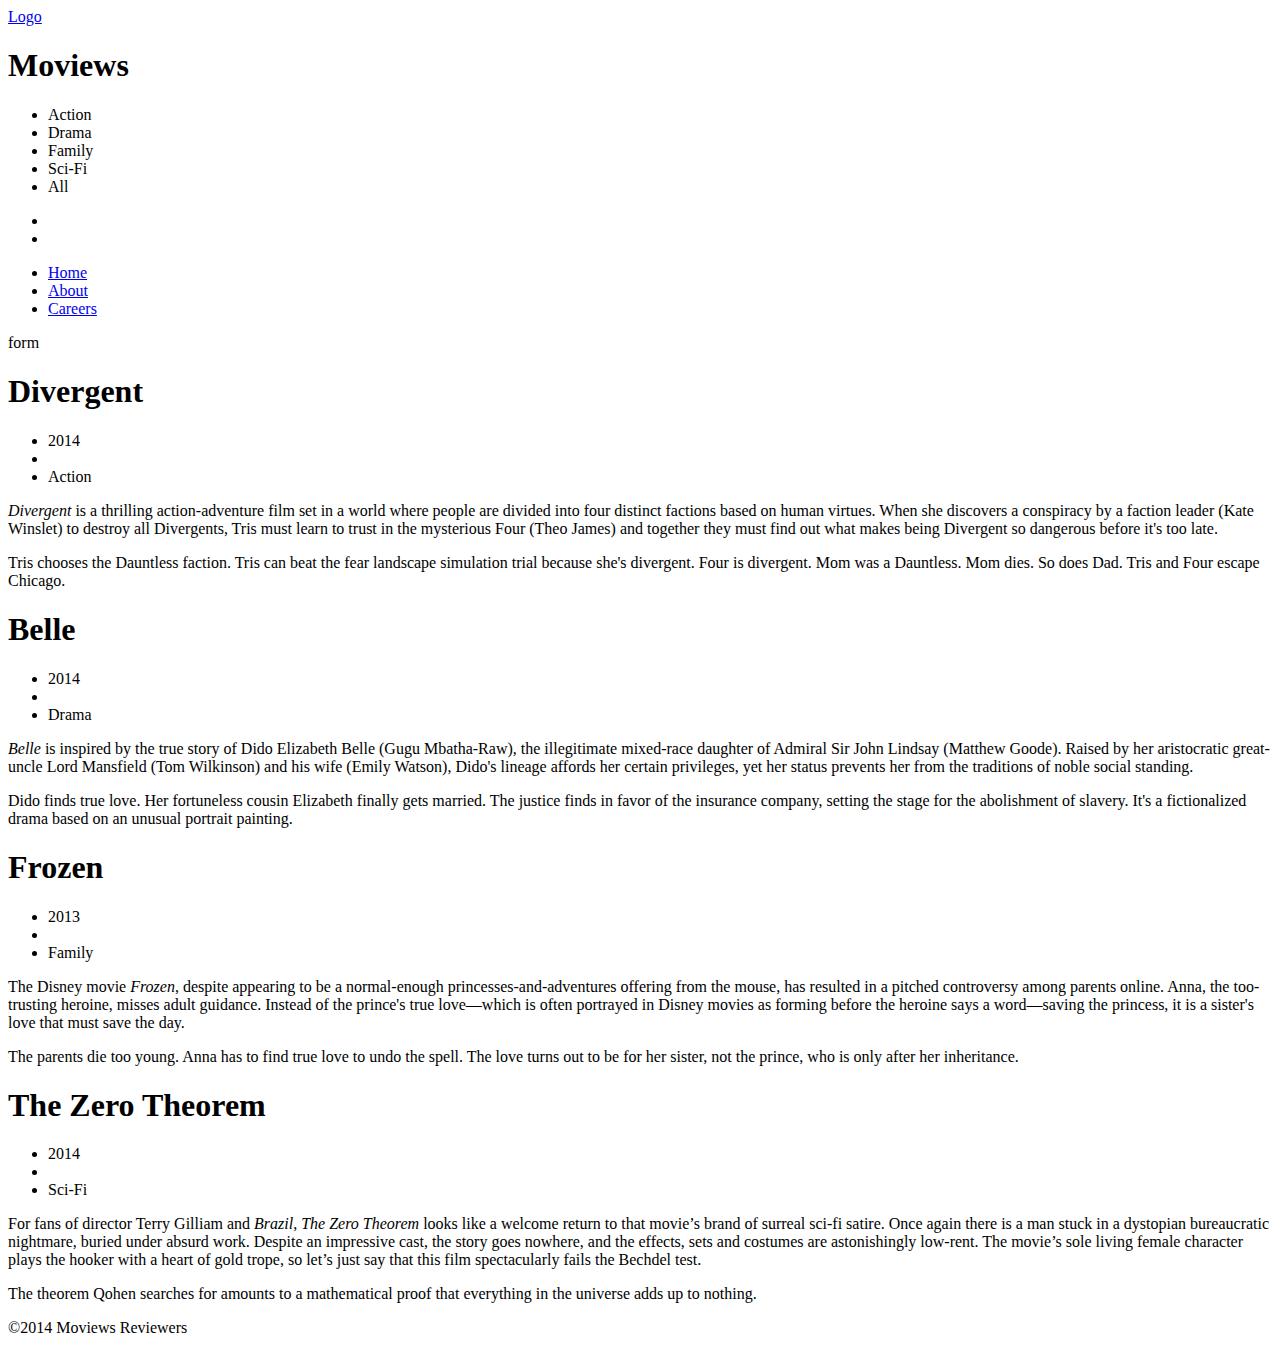
==== index.html @ df2439e9 "Add toggle menu and edit reviews" ====
<!DOCTYPE html>
<html>
<head>
  <title>Moviews</title>
  <meta name="viewport" content="width=device-width">
  <link rel="stylesheet" href="css/normalize.css">
  <link rel="stylesheet" href="css/style.css">
  <link href='http://fonts.googleapis.com/css?family=Raleway:400,200,300,100,500,600,700' rel='stylesheet' type='text/css'>
</head>
<body>
  <div class="main-wrapper">
    <header class="main-header">
      <div class="main-logo"><a href="#">Logo</a>
      </div>
      <h1>Moviews</h1>
      <ul id="genre-nav" class="menu">
        <li>Action</li>
        <li>Drama</li>
        <li>Family</li>
        <li>Sci-Fi</li>
        <li>All</li>
      </ul>
      <ul id="toggle-menu">
        <li id="spoiler-toggle"></li>
        <li id="newListing-toggle"></li>
      </ul>
    </header>
    <div id="main-content">
    <nav id="main-nav">
      <ul>
        <li><a href="#">Home</a></li>
        <li><a href="#">About</a></li>
        <li><a href="#">Careers</a></li>
      </ul>
    </nav>
    <div>form</div>
    <section id="movie-list">
      <div class="action-genre">
        <h1 class="movie-title">Divergent</h1>
        <ul class="movie-info">
          <li class="year">2014</li>
          <li class="rating"></li>
          <li class="genre">Action</li>
        </ul>
        <p class="movie-review"><i>Divergent</i> is a thrilling action-adventure film set in a world where people are divided into four distinct factions based on human virtues. When she discovers a conspiracy by a faction leader (Kate Winslet) to destroy all Divergents, Tris must learn to trust in the mysterious Four (Theo James) and together they must find out what makes being Divergent so dangerous before it's too late.</p>
        <p class="spoiler-paragraph">Tris chooses the Dauntless faction. Tris can beat the fear landscape simulation trial because she's divergent. Four is divergent. Mom was a Dauntless. Mom dies. So does Dad. Tris and Four escape Chicago.</p>
      </div>

      <div class="drama-genre">
        <h1 class="movie-title">Belle</h1>
        <ul class="movie-info">
          <li class="year">2014</li>
          <li class="rating"></li>
          <li class="genre">Drama</li>
        </ul>
        <p class="movie-review"><i>Belle</i> is inspired by the true story of Dido Elizabeth Belle (Gugu Mbatha-Raw), the illegitimate mixed-race daughter of Admiral Sir John Lindsay (Matthew Goode). Raised by her aristocratic great-uncle Lord Mansfield (Tom Wilkinson) and his wife (Emily Watson), Dido's lineage affords her certain privileges, yet her status prevents her from the traditions of noble social standing.</p>
        <p class="spoiler-paragraph">Dido finds true love. Her fortuneless cousin Elizabeth finally gets married. The justice finds in favor of the insurance company, setting the stage for the abolishment of slavery. It's a fictionalized drama based on an unusual portrait painting.</p>
      </div>

      <div class="family-genre"></div>
        <h1 class="movie-title">Frozen</h1>
        <ul class="movie-info">
          <li class="year">2013</li>
          <li class="rating"></li>
          <li class="genre">Family</li>
        </ul>
        <p class="movie-review">The Disney movie <i>Frozen</i>, despite appearing to be a normal-enough princesses-and-adventures offering from the mouse, has resulted in a pitched controversy among parents online. Anna, the too-trusting heroine, misses adult guidance. Instead of the prince's true love—which is often portrayed in Disney movies as forming before the heroine says a word—saving the princess, it is a sister's love that must save the day.</p>
        <p class="spoiler-paragraph">The parents die too young. Anna has to find true love to undo the spell. The love turns out to be for her sister, not the prince, who is only after her inheritance.</p>
      </div>

      <div class="scifi-genre">
        <h1 class="movie-title">The Zero Theorem</h1>
        <ul class="movie-info">
          <li class="year">2014</li>
          <li class="rating"></li>
          <li class="genre">Sci-Fi</li>
        </ul>
        <p class="movie-review">For fans of director Terry Gilliam and <i>Brazil</i>, <i>The Zero Theorem</i> looks like a welcome return to that movie’s brand of surreal sci-fi satire. Once again there is a man stuck in a dystopian bureaucratic nightmare, buried under absurd work. Despite an impressive cast, the story goes nowhere, and the effects, sets and costumes are astonishingly low-rent. The movie’s sole living female character plays the hooker with a heart of gold trope, so let’s just say that this film spectacularly fails the Bechdel test.</p>
        <p class="spoiler-paragraph">The theorem Qohen searches for amounts to a mathematical proof that everything in the universe adds up to nothing.</p>
      </div>
    </section>
    </div>
    <footer class="main-footer">
      <p>&copy;2014 Moviews Reviewers</p>
    </footer>
  </div>
  <script src="//code.jquery.com/jquery-1.11.0.min.js"></script>
  <script src="js/app.js" type="text/javascript" charset="utf-8"></script>
</body>
</html>
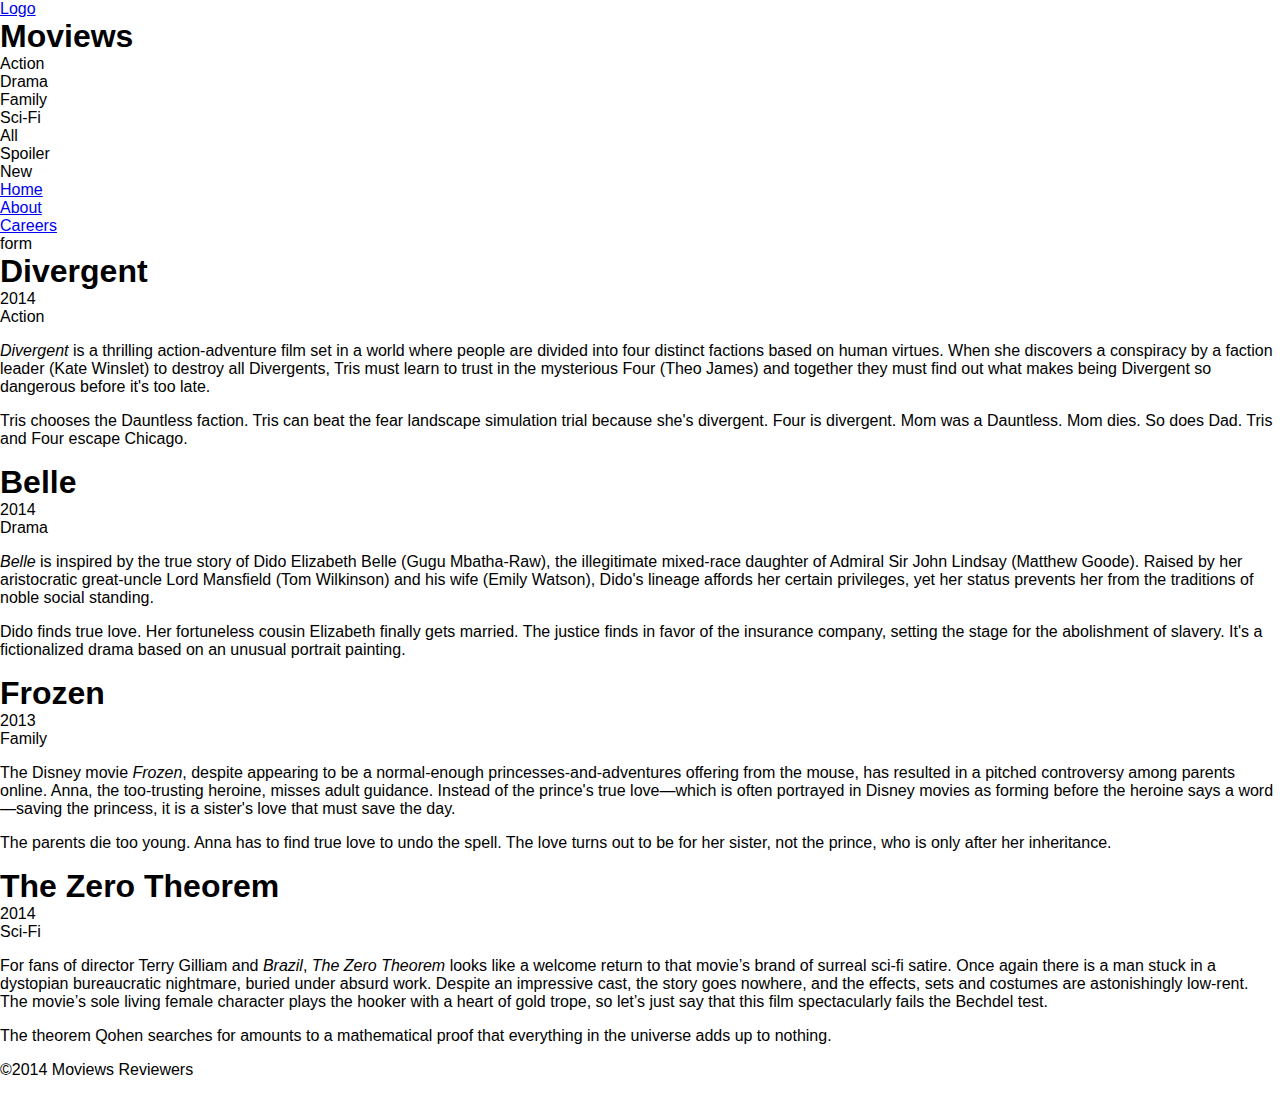
==== commit f65b7eb4: "Update html classes. Add css and js directories" ====
--- a/index.html
+++ b/index.html
@@ -13,27 +13,27 @@
       <div class="main-logo"><a href="#">Logo</a>
       </div>
       <h1>Moviews</h1>
-      <ul id="genre-nav" class="menu">
+      <ul class="genre-nav" class="menu">
         <li>Action</li>
         <li>Drama</li>
         <li>Family</li>
         <li>Sci-Fi</li>
         <li>All</li>
       </ul>
-      <ul id="toggle-menu">
-        <li id="spoiler-toggle"></li>
-        <li id="newListing-toggle"></li>
+      <ul class="toggle-menu">
+        <li id="spoiler-toggle">Spoiler</li>
+        <li id="newListing-toggle">New</li>
       </ul>
     </header>
     <div id="main-content">
-    <nav id="main-nav">
+    <nav class="main-nav">
       <ul>
         <li><a href="#">Home</a></li>
         <li><a href="#">About</a></li>
         <li><a href="#">Careers</a></li>
       </ul>
     </nav>
-    <div>form</div>
+    <div id="newMovieForm">form</div>
     <section id="movie-list">
       <div class="action-genre">
         <h1 class="movie-title">Divergent</h1>
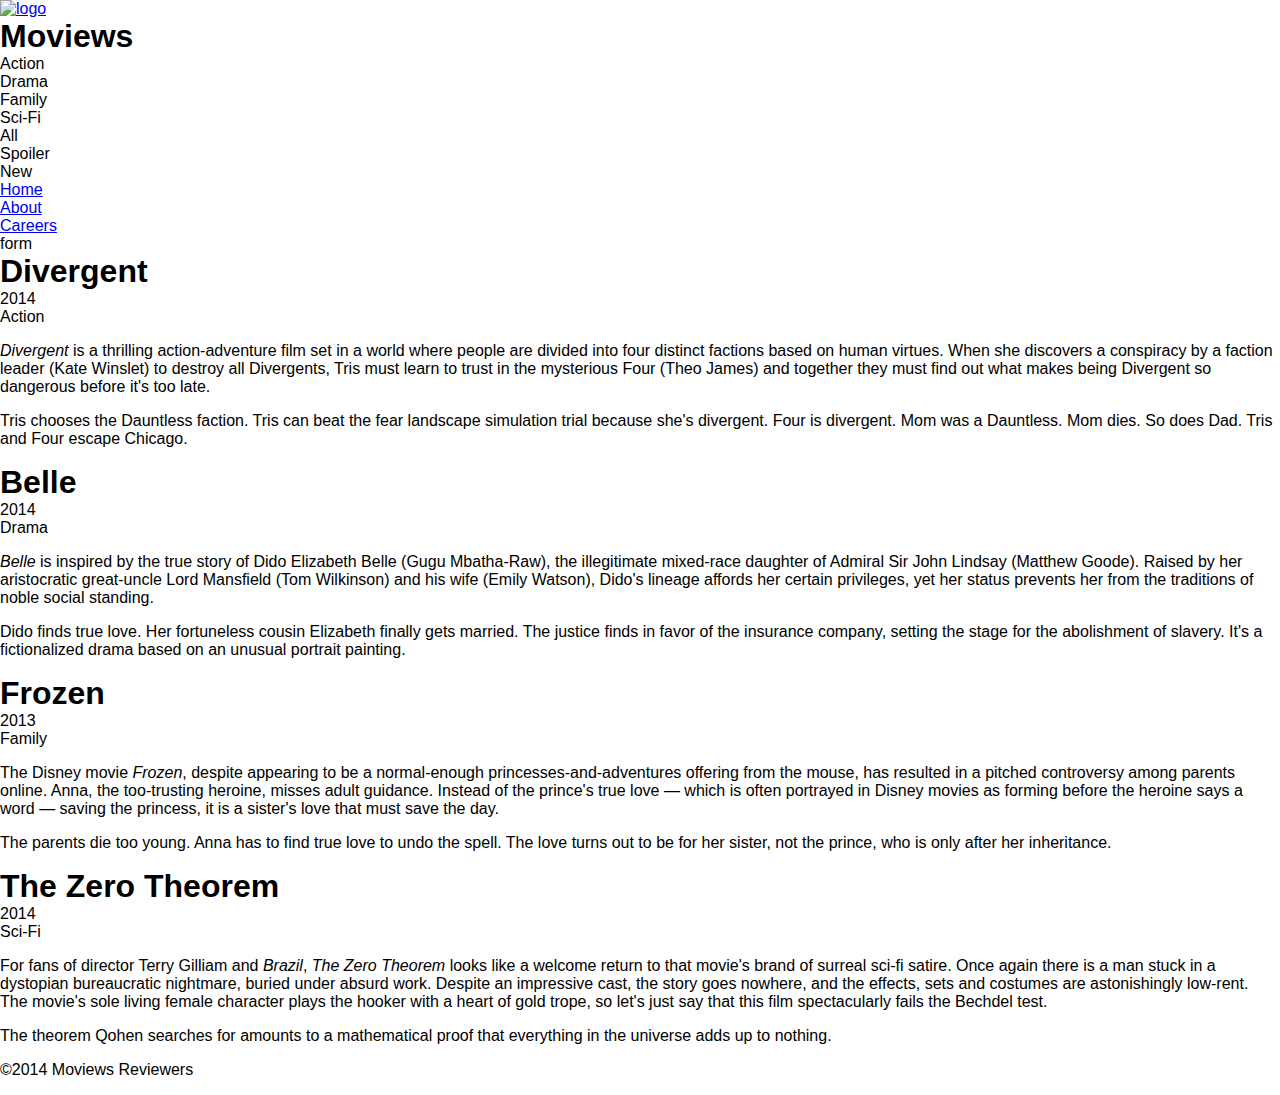
==== commit 8b729324: "Add links to pages and logo. Add utf-8 to fix type glitches." ====
--- a/index.html
+++ b/index.html
@@ -1,84 +1,85 @@
 <!DOCTYPE html>
 <html>
 <head>
+  <meta charset="utf-8">
+  <meta name="viewport" content="width=device-width">
   <title>Moviews</title>
-  <meta name="viewport" content="width=device-width">
   <link rel="stylesheet" href="css/normalize.css">
   <link rel="stylesheet" href="css/style.css">
   <link href='http://fonts.googleapis.com/css?family=Raleway:400,200,300,100,500,600,700' rel='stylesheet' type='text/css'>
 </head>
 <body>
   <div class="main-wrapper">
-    <header class="main-header">
-      <div class="main-logo"><a href="#">Logo</a>
-      </div>
-      <h1>Moviews</h1>
-      <ul class="genre-nav" class="menu">
-        <li>Action</li>
-        <li>Drama</li>
-        <li>Family</li>
-        <li>Sci-Fi</li>
-        <li>All</li>
-      </ul>
-      <ul class="toggle-menu">
-        <li id="spoiler-toggle">Spoiler</li>
-        <li id="newListing-toggle">New</li>
-      </ul>
-    </header>
-    <div id="main-content">
-    <nav class="main-nav">
-      <ul>
-        <li><a href="#">Home</a></li>
-        <li><a href="#">About</a></li>
-        <li><a href="#">Careers</a></li>
-      </ul>
-    </nav>
-    <div id="newMovieForm">form</div>
-    <section id="movie-list">
-      <div class="action-genre">
-        <h1 class="movie-title">Divergent</h1>
-        <ul class="movie-info">
-          <li class="year">2014</li>
-          <li class="rating"></li>
-          <li class="genre">Action</li>
+  <header class="main-header">
+    <div class="main-logo"><a href="#"><img src="img/logo_eye.png" alt="logo" /></a>
+    </div>
+    <h1>Moviews</h1>
+    <ul class="genre-nav" class="menu">
+      <li>Action</li>
+      <li>Drama</li>
+      <li>Family</li>
+      <li>Sci-Fi</li>
+      <li>All</li>
+    </ul>
+    <ul class="toggle-menu">
+      <li id="spoiler-toggle">Spoiler</li>
+      <li id="newListing-toggle">New</li>
+    </ul>
+  </header>
+    <div class="main-content">
+      <nav class="main-nav">
+        <ul>
+          <li><a href="#">Home</a></li>
+          <li><a href="about.html">About</a></li>
+          <li><a href="careers.html">Careers</a></li>
         </ul>
-        <p class="movie-review"><i>Divergent</i> is a thrilling action-adventure film set in a world where people are divided into four distinct factions based on human virtues. When she discovers a conspiracy by a faction leader (Kate Winslet) to destroy all Divergents, Tris must learn to trust in the mysterious Four (Theo James) and together they must find out what makes being Divergent so dangerous before it's too late.</p>
-        <p class="spoiler-paragraph">Tris chooses the Dauntless faction. Tris can beat the fear landscape simulation trial because she's divergent. Four is divergent. Mom was a Dauntless. Mom dies. So does Dad. Tris and Four escape Chicago.</p>
-      </div>
+      </nav>
+      <div id="newMovieForm">form</div>
+      <section id="movie-list">
+        <div class="action-genre">
+          <h1 class="movie-title">Divergent</h1>
+            <ul class="movie-info">
+              <li class="year">2014</li>
+              <li class="rating"></li>
+              <li class="genre">Action</li>
+            </ul>
+            <p class="movie-review"><i>Divergent</i> is a thrilling action-adventure film set in a world where people are divided into four distinct factions based on human virtues. When she discovers a conspiracy by a faction leader (Kate Winslet) to destroy all Divergents, Tris must learn to trust in the mysterious Four (Theo James) and together they must find out what makes being Divergent so dangerous before it's too late.</p>
+            <p class="spoiler-paragraph">Tris chooses the Dauntless faction. Tris can beat the fear landscape simulation trial because she's divergent. Four is divergent. Mom was a Dauntless. Mom dies. So does Dad. Tris and Four escape Chicago.</p>
+        </div>
 
-      <div class="drama-genre">
-        <h1 class="movie-title">Belle</h1>
-        <ul class="movie-info">
-          <li class="year">2014</li>
-          <li class="rating"></li>
-          <li class="genre">Drama</li>
-        </ul>
-        <p class="movie-review"><i>Belle</i> is inspired by the true story of Dido Elizabeth Belle (Gugu Mbatha-Raw), the illegitimate mixed-race daughter of Admiral Sir John Lindsay (Matthew Goode). Raised by her aristocratic great-uncle Lord Mansfield (Tom Wilkinson) and his wife (Emily Watson), Dido's lineage affords her certain privileges, yet her status prevents her from the traditions of noble social standing.</p>
-        <p class="spoiler-paragraph">Dido finds true love. Her fortuneless cousin Elizabeth finally gets married. The justice finds in favor of the insurance company, setting the stage for the abolishment of slavery. It's a fictionalized drama based on an unusual portrait painting.</p>
-      </div>
+        <div class="drama-genre">
+          <h1 class="movie-title">Belle</h1>
+            <ul class="movie-info">
+              <li class="year">2014</li>
+              <li class="rating"></li>
+              <li class="genre">Drama</li>
+            </ul>
+            <p class="movie-review"><i>Belle</i> is inspired by the true story of Dido Elizabeth Belle (Gugu Mbatha-Raw), the illegitimate mixed-race daughter of Admiral Sir John Lindsay (Matthew Goode). Raised by her aristocratic great-uncle Lord Mansfield (Tom Wilkinson) and his wife (Emily Watson), Dido's lineage affords her certain privileges, yet her status prevents her from the traditions of noble social standing.</p>
+            <p class="spoiler-paragraph">Dido finds true love. Her fortuneless cousin Elizabeth finally gets married. The justice finds in favor of the insurance company, setting the stage for the abolishment of slavery. It's a fictionalized drama based on an unusual portrait painting.</p>
+        </div>
 
-      <div class="family-genre"></div>
-        <h1 class="movie-title">Frozen</h1>
-        <ul class="movie-info">
-          <li class="year">2013</li>
-          <li class="rating"></li>
-          <li class="genre">Family</li>
-        </ul>
-        <p class="movie-review">The Disney movie <i>Frozen</i>, despite appearing to be a normal-enough princesses-and-adventures offering from the mouse, has resulted in a pitched controversy among parents online. Anna, the too-trusting heroine, misses adult guidance. Instead of the prince's true love—which is often portrayed in Disney movies as forming before the heroine says a word—saving the princess, it is a sister's love that must save the day.</p>
-        <p class="spoiler-paragraph">The parents die too young. Anna has to find true love to undo the spell. The love turns out to be for her sister, not the prince, who is only after her inheritance.</p>
-      </div>
+        <div class="family-genre"></div>
+          <h1 class="movie-title">Frozen</h1>
+            <ul class="movie-info">
+              <li class="year">2013</li>
+              <li class="rating"></li>
+              <li class="genre">Family</li>
+            </ul>
+            <p class="movie-review">The Disney movie <i>Frozen</i>, despite appearing to be a normal-enough princesses-and-adventures offering from the mouse, has resulted in a pitched controversy among parents online. Anna, the too-trusting heroine, misses adult guidance. Instead of the prince's true love &mdash; which is often portrayed in Disney movies as forming before the heroine says a word &mdash; saving the princess, it is a sister's love that must save the day.</p>
+            <p class="spoiler-paragraph">The parents die too young. Anna has to find true love to undo the spell. The love turns out to be for her sister, not the prince, who is only after her inheritance.</p>
+        </div>
 
-      <div class="scifi-genre">
-        <h1 class="movie-title">The Zero Theorem</h1>
-        <ul class="movie-info">
-          <li class="year">2014</li>
-          <li class="rating"></li>
-          <li class="genre">Sci-Fi</li>
-        </ul>
-        <p class="movie-review">For fans of director Terry Gilliam and <i>Brazil</i>, <i>The Zero Theorem</i> looks like a welcome return to that movie’s brand of surreal sci-fi satire. Once again there is a man stuck in a dystopian bureaucratic nightmare, buried under absurd work. Despite an impressive cast, the story goes nowhere, and the effects, sets and costumes are astonishingly low-rent. The movie’s sole living female character plays the hooker with a heart of gold trope, so let’s just say that this film spectacularly fails the Bechdel test.</p>
-        <p class="spoiler-paragraph">The theorem Qohen searches for amounts to a mathematical proof that everything in the universe adds up to nothing.</p>
-      </div>
-    </section>
+        <div class="scifi-genre">
+          <h1 class="movie-title">The Zero Theorem</h1>
+            <ul class="movie-info">
+              <li class="year">2014</li>
+              <li class="rating"></li>
+              <li class="genre">Sci-Fi</li>
+            </ul>
+            <p class="movie-review">For fans of director Terry Gilliam and <i>Brazil</i>, <i>The Zero Theorem</i> looks like a welcome return to that movie's brand of surreal sci-fi satire. Once again there is a man stuck in a dystopian bureaucratic nightmare, buried under absurd work. Despite an impressive cast, the story goes nowhere, and the effects, sets and costumes are astonishingly low-rent. The movie's sole living female character plays the hooker with a heart of gold trope, so let's just say that this film spectacularly fails the Bechdel test.</p>
+            <p class="spoiler-paragraph">The theorem Qohen searches for amounts to a mathematical proof that everything in the universe adds up to nothing.</p>
+        </div>
+      </section>
     </div>
     <footer class="main-footer">
       <p>&copy;2014 Moviews Reviewers</p>
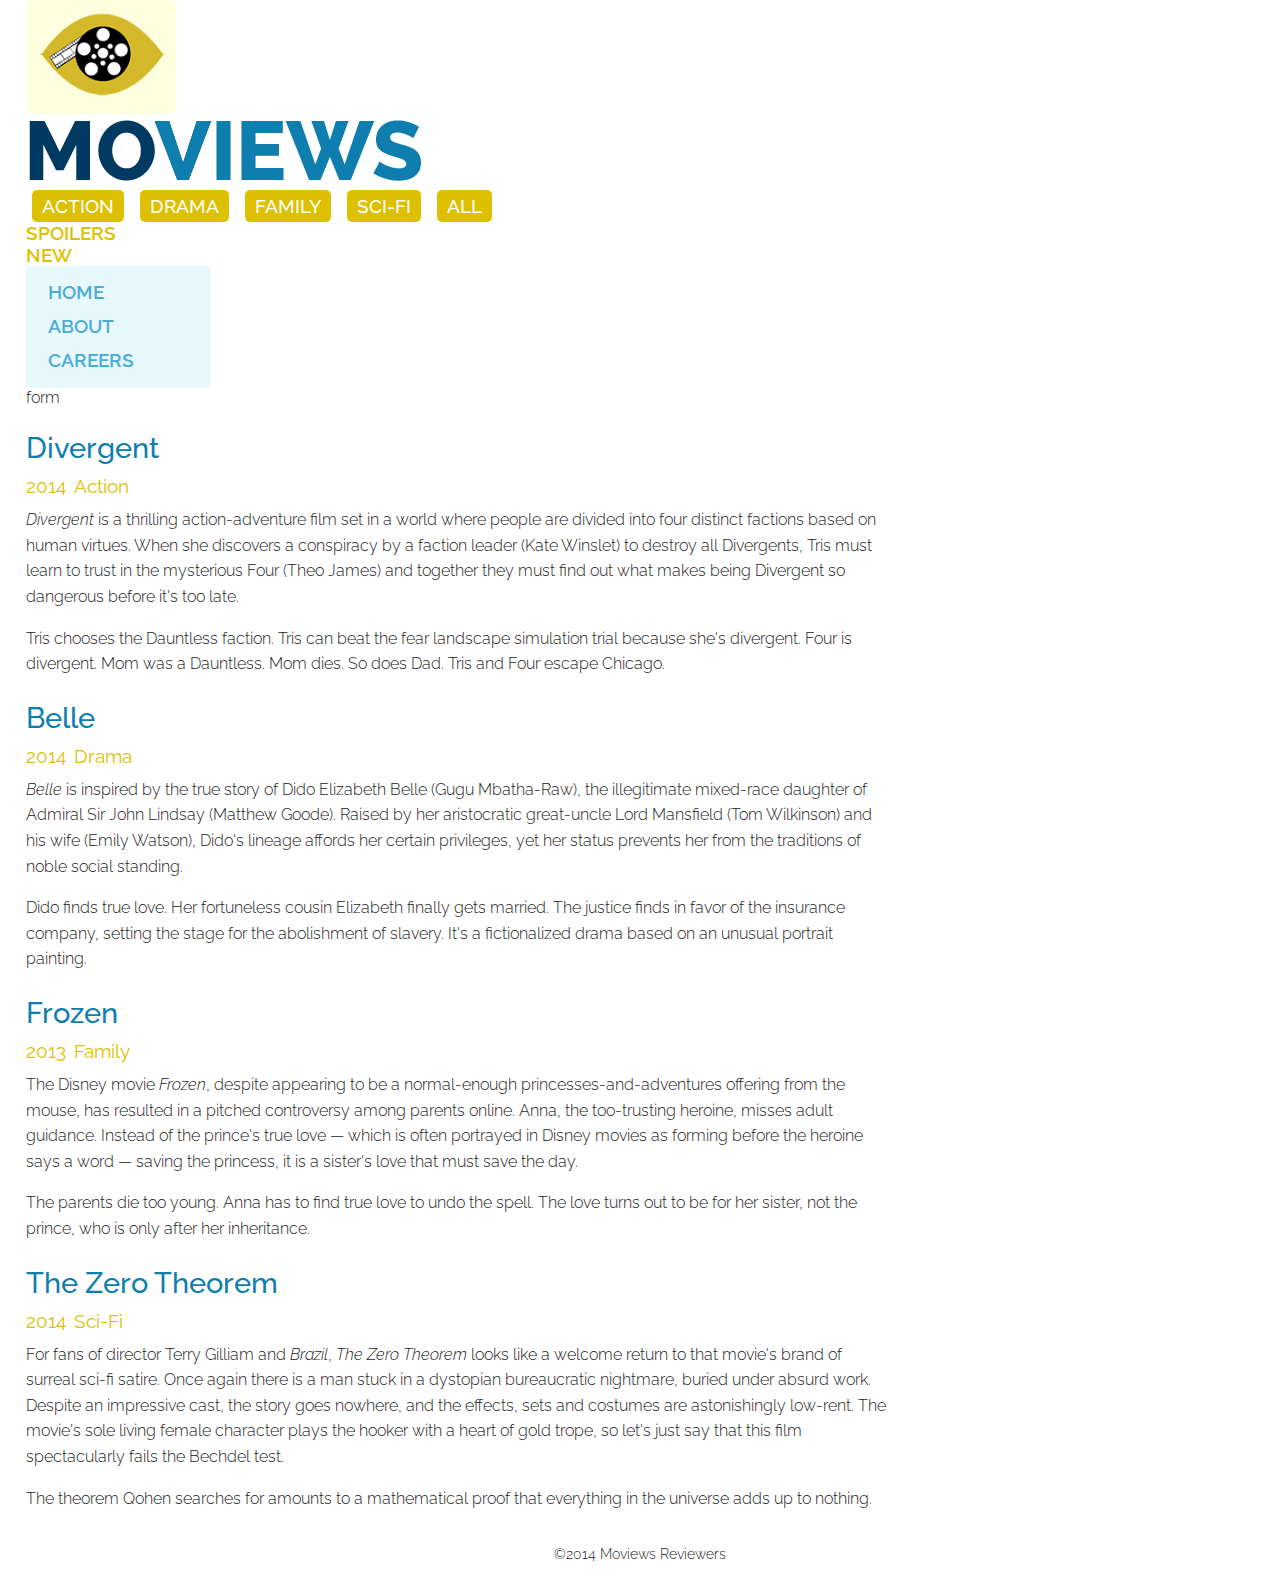
==== commit 81de01a5: "Add link to gif" ====
--- a/index.html
+++ b/index.html
@@ -13,8 +13,8 @@
   <header class="main-header">
     <div class="main-logo"><a href="#"><img src="img/logo_eye.png" alt="logo" /></a>
     </div>
-    <h1>Moviews</h1>
-    <ul class="genre-nav" class="menu">
+    <img class="title-logo" src="img/moviews_title.gif" alt="Moviews" />
+    <ul class="genre-nav">
       <li>Action</li>
       <li>Drama</li>
       <li>Family</li>
@@ -22,7 +22,7 @@
       <li>All</li>
     </ul>
     <ul class="toggle-menu">
-      <li id="spoiler-toggle">Spoiler</li>
+      <li id="spoiler-toggle">Spoilers</li>
       <li id="newListing-toggle">New</li>
     </ul>
   </header>
@@ -58,7 +58,7 @@
             <p class="spoiler-paragraph">Dido finds true love. Her fortuneless cousin Elizabeth finally gets married. The justice finds in favor of the insurance company, setting the stage for the abolishment of slavery. It's a fictionalized drama based on an unusual portrait painting.</p>
         </div>
 
-        <div class="family-genre"></div>
+        <div class="family-genre">
           <h1 class="movie-title">Frozen</h1>
             <ul class="movie-info">
               <li class="year">2013</li>
--- a/css/style.css
+++ b/css/style.css
@@ -0,0 +1,236 @@
+/* Page Styles
+================================ */
+
+* {
+  -moz-box-sizing: border-box;  
+  box-sizing: border-box;
+}
+body {
+  font-family: Raleway, sans-serif;
+  font-weight: 300;
+  font-size: 1em/1.5;
+  color: #222;
+}
+
+/* Layout Element Colors
+================================ */
+
+/* 
+dark blue 
+#0D7EAD
+13, 126, 173
+
+med blue
+#4BACD6
+75, 172, 214
+
+lt blue
+#D7F5FA
+215, 245, 250
+
+gold
+#DDC100
+221, 193, 0
+
+vanilla
+#FDFFDE
+253 255 222
+*/
+
+.main-content {
+  position: relative;
+}
+
+header {
+  padding: 0;
+}
+
+section {
+  width: 60%;
+  right: 0;
+}
+
+/* Headings and Styles
+================================ */
+.main-logo {
+  width: 100px;
+  background-color: rgb(253,255,222);
+  padding: 10px;
+  border-radius: 6px;
+}
+
+.main-logo img {
+  width: 100%;
+}
+
+.title-logo img {
+  width: 100%;
+}
+
+/* Font replaced by animated gif
+
+header h1 {
+  font-family: Raleway;
+  font-size: 3em;
+  font-weight: 900;
+  color: #0D7EAD;
+  text-transform: uppercase;
+}
+*/
+
+.movie-title {
+  font-family: Raleway;
+  font-weight: 500;
+  font-size: 1.8em;
+  color: #0D7EAD;
+  margin-top: 24px;
+  margin-bottom: 10px;
+}
+
+p {
+  font-size: 1em;
+  line-height: 1.6em;
+  margin-top: 10px;
+}
+
+/* Navigation and menus
+================================ */
+
+/* genre navigation */
+
+.genre-nav ul {
+  display: inline-block;
+}
+.genre-nav li {
+  display: block;
+  font-size: 1.2em;
+  font-weight: 500;
+  text-transform: uppercase;
+  color: white;
+  text-decoration: none;
+  text-align: center;
+  background-color: #DDC100;
+  padding: 5px 10px;
+  border-radius: 5px;
+  cursor: pointer;
+}
+/* selected state */
+.genre-nav li:active {
+  background-color: #4BACD6;
+}
+
+/* page navigation */
+
+.main-nav {
+  width: 15%;
+  padding: 10px;
+  background-color: rgba(215,245,250,.6);
+}
+
+.main-nav li {
+  line-height: 2em;
+}
+
+.main-nav a {
+  font-size: 1.2em;
+  font-weight: 600;
+  color: #4BACD6;
+  text-transform: uppercase;
+  text-decoration: none;
+  padding: 12px;
+}
+
+/* toggle ul styles */
+.toggle-menu ul {
+  display: inline-block;
+}
+
+/* toggle link styles */
+#spoiler-toggle,
+#newListing-toggle {
+  font-size: 1.2em;
+  font-weight: 600;
+  text-transform: uppercase;
+  color: #DDC100;
+  display: block;
+  cursor: pointer;
+}
+
+
+/* Header, Section and Footer Layout
+================================ */
+
+.main-header {
+  min-height: 100px;
+  overflow: hidden;
+}
+
+
+
+.movie-info ul {
+  position: relative;
+  margin-top: 18px;
+}
+.movie-info li {
+  display: inline-block;
+  color: #DDC100;
+  font-size: 1.2em;
+  font-weight: 400;
+}
+
+.genre {
+  right: 0;
+}
+
+.main-footer {
+  text-align: center;
+  padding-top: 5px;
+  padding-bottom: 5px;
+}
+
+.main-footer p {
+  font-size: .9em;
+}
+
+/* Float Clearfix
+================================ */
+
+.group:after {
+  content: " ";
+  display: table;
+  clear: both;
+}
+
+/* Media Queries
+================================ */
+
+@media (min-width: 769px) {
+
+  .main-wrapper {
+    width: 96%;
+    margin: auto;
+  }
+
+  /* Header, Section and Footer Layout
+  ================================ */
+
+  }
+  .main-logo {
+    width: 150px;
+  }
+  .genre-nav {
+    bottom: 32px;
+    left: 200px;
+  }
+  .genre-nav li {
+    margin-right: 6px;
+    margin-left: 6px;
+    display: inline-block;
+  }
+
+  #movie-list {
+    width: 70%;
+    right: 0;
+  }
+
+}
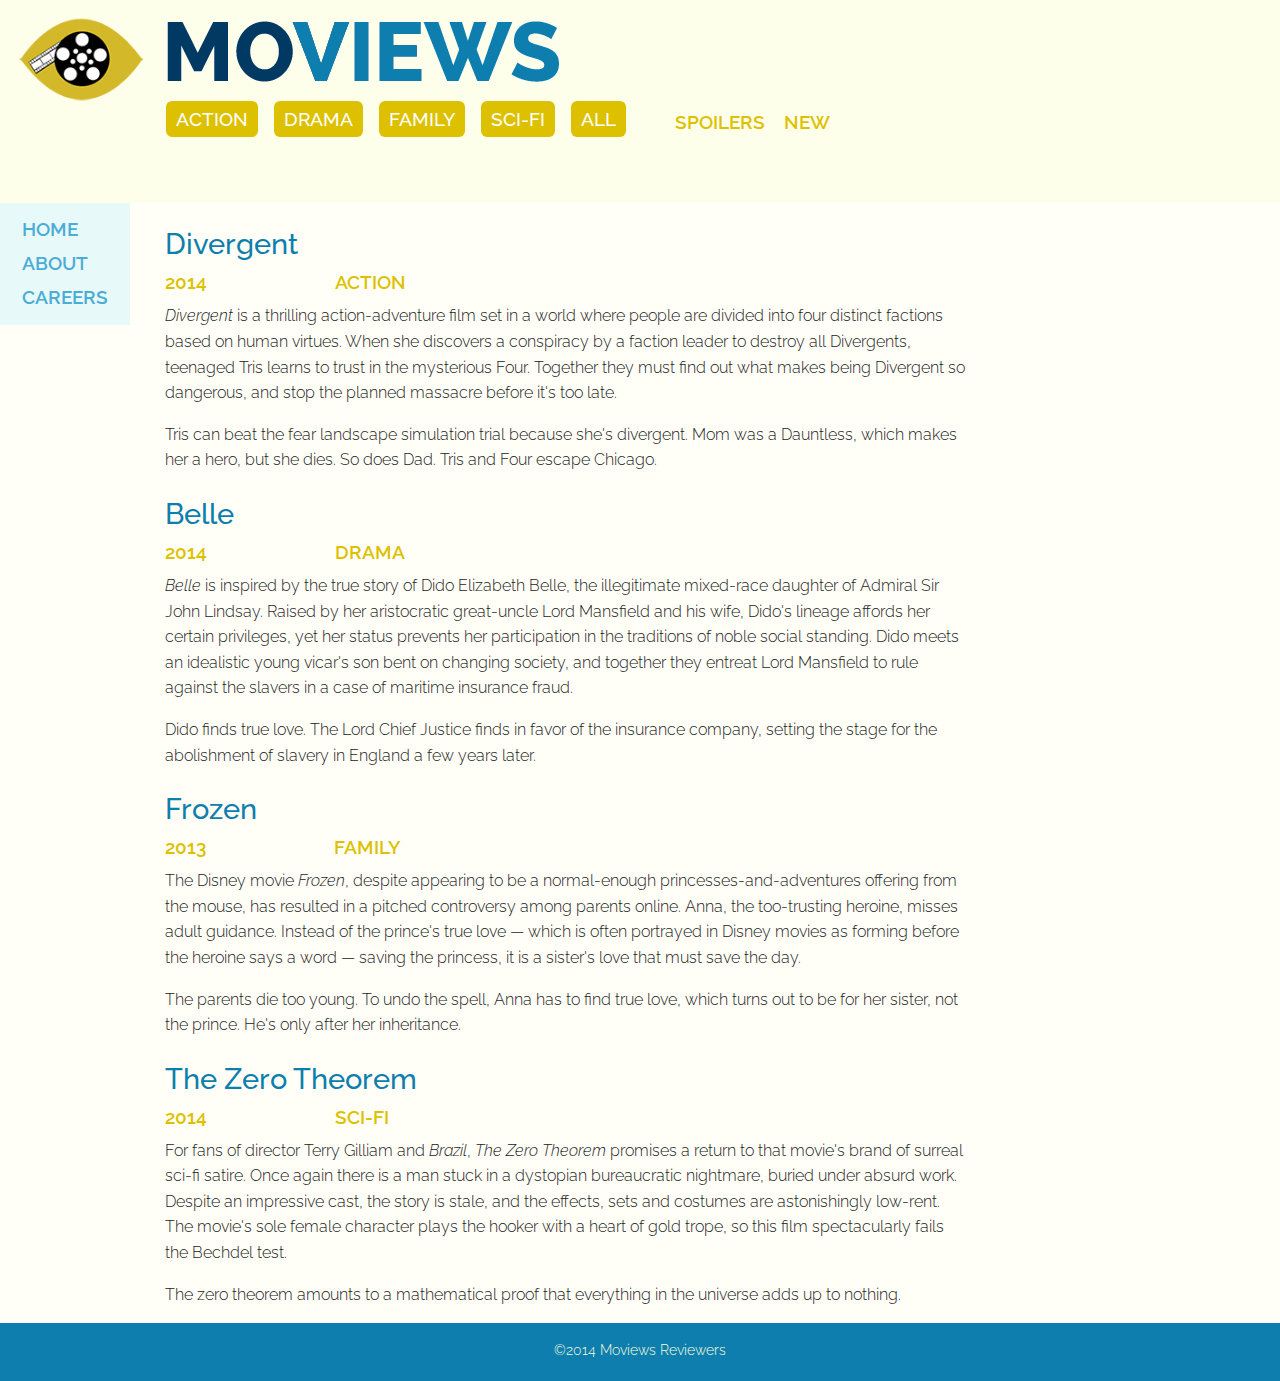
==== commit fb324374: "Responsive layout and design. Edits to HTML." ====
--- a/index.html
+++ b/index.html
@@ -3,7 +3,7 @@
 <head>
   <meta charset="utf-8">
   <meta name="viewport" content="width=device-width">
-  <title>Moviews</title>
+  <title>Moviews | Movie Reviews served with spoilers</title>
   <link rel="stylesheet" href="css/normalize.css">
   <link rel="stylesheet" href="css/style.css">
   <link href='http://fonts.googleapis.com/css?family=Raleway:400,200,300,100,500,600,700' rel='stylesheet' type='text/css'>
@@ -11,9 +11,9 @@
 <body>
   <div class="main-wrapper">
   <header class="main-header">
-    <div class="main-logo"><a href="#"><img src="img/logo_eye.png" alt="logo" /></a>
+    <div class="main-logo"><a href="index.html"><img src="img/logo_eye.png" alt="logo" /></a>
     </div>
-    <img class="title-logo" src="img/moviews_title.gif" alt="Moviews" />
+    <div class="title-logo"><img src="img/moviews_title.gif" alt="Moviews" /></div>
     <ul class="genre-nav">
       <li>Action</li>
       <li>Drama</li>
@@ -29,12 +29,12 @@
     <div class="main-content">
       <nav class="main-nav">
         <ul>
-          <li><a href="#">Home</a></li>
+          <li><a href="index.html">Home</a></li>
           <li><a href="about.html">About</a></li>
           <li><a href="careers.html">Careers</a></li>
         </ul>
       </nav>
-      <div id="newMovieForm">form</div>
+      <div id="newMovieForm"><!-- form --></div>
       <section id="movie-list">
         <div class="action-genre">
           <h1 class="movie-title">Divergent</h1>
@@ -43,8 +43,8 @@
               <li class="rating"></li>
               <li class="genre">Action</li>
             </ul>
-            <p class="movie-review"><i>Divergent</i> is a thrilling action-adventure film set in a world where people are divided into four distinct factions based on human virtues. When she discovers a conspiracy by a faction leader (Kate Winslet) to destroy all Divergents, Tris must learn to trust in the mysterious Four (Theo James) and together they must find out what makes being Divergent so dangerous before it's too late.</p>
-            <p class="spoiler-paragraph">Tris chooses the Dauntless faction. Tris can beat the fear landscape simulation trial because she's divergent. Four is divergent. Mom was a Dauntless. Mom dies. So does Dad. Tris and Four escape Chicago.</p>
+            <p class="movie-review"><i>Divergent</i> is a thrilling action-adventure film set in a world where people are divided into four distinct factions based on human virtues. When she discovers a conspiracy by a faction leader to destroy all Divergents, teenaged Tris learns to trust in the mysterious Four. Together they must find out what makes being Divergent so dangerous, and stop the planned massacre before it's too late.</p>
+            <p class="spoiler-paragraph">Tris can beat the fear landscape simulation trial because she's divergent. Mom was a Dauntless, which makes her a hero, but she dies. So does Dad. Tris and Four escape Chicago.</p>
         </div>
 
         <div class="drama-genre">
@@ -54,8 +54,8 @@
               <li class="rating"></li>
               <li class="genre">Drama</li>
             </ul>
-            <p class="movie-review"><i>Belle</i> is inspired by the true story of Dido Elizabeth Belle (Gugu Mbatha-Raw), the illegitimate mixed-race daughter of Admiral Sir John Lindsay (Matthew Goode). Raised by her aristocratic great-uncle Lord Mansfield (Tom Wilkinson) and his wife (Emily Watson), Dido's lineage affords her certain privileges, yet her status prevents her from the traditions of noble social standing.</p>
-            <p class="spoiler-paragraph">Dido finds true love. Her fortuneless cousin Elizabeth finally gets married. The justice finds in favor of the insurance company, setting the stage for the abolishment of slavery. It's a fictionalized drama based on an unusual portrait painting.</p>
+            <p class="movie-review"><i>Belle</i> is inspired by the true story of Dido Elizabeth Belle, the illegitimate mixed-race daughter of Admiral Sir John Lindsay. Raised by her aristocratic great-uncle Lord Mansfield and his wife, Dido's lineage affords her certain privileges, yet her status prevents her participation in the traditions of noble social standing. Dido meets an idealistic young vicar's son bent on changing society, and together they entreat Lord Mansfield to rule against the slavers in a case of maritime insurance fraud.</p>
+            <p class="spoiler-paragraph">Dido finds true love. The Lord Chief Justice finds in favor of the insurance company, setting the stage for the abolishment of slavery in England a few years later.</p>
         </div>
 
         <div class="family-genre">
@@ -66,7 +66,7 @@
               <li class="genre">Family</li>
             </ul>
             <p class="movie-review">The Disney movie <i>Frozen</i>, despite appearing to be a normal-enough princesses-and-adventures offering from the mouse, has resulted in a pitched controversy among parents online. Anna, the too-trusting heroine, misses adult guidance. Instead of the prince's true love &mdash; which is often portrayed in Disney movies as forming before the heroine says a word &mdash; saving the princess, it is a sister's love that must save the day.</p>
-            <p class="spoiler-paragraph">The parents die too young. Anna has to find true love to undo the spell. The love turns out to be for her sister, not the prince, who is only after her inheritance.</p>
+            <p class="spoiler-paragraph">The parents die too young. To undo the spell, Anna has to find true love, which turns out to be for her sister, not the prince. He's only after her inheritance.</p>
         </div>
 
         <div class="scifi-genre">
@@ -76,8 +76,8 @@
               <li class="rating"></li>
               <li class="genre">Sci-Fi</li>
             </ul>
-            <p class="movie-review">For fans of director Terry Gilliam and <i>Brazil</i>, <i>The Zero Theorem</i> looks like a welcome return to that movie's brand of surreal sci-fi satire. Once again there is a man stuck in a dystopian bureaucratic nightmare, buried under absurd work. Despite an impressive cast, the story goes nowhere, and the effects, sets and costumes are astonishingly low-rent. The movie's sole living female character plays the hooker with a heart of gold trope, so let's just say that this film spectacularly fails the Bechdel test.</p>
-            <p class="spoiler-paragraph">The theorem Qohen searches for amounts to a mathematical proof that everything in the universe adds up to nothing.</p>
+            <p class="movie-review">For fans of director Terry Gilliam and <i>Brazil</i>, <i>The Zero Theorem</i> promises a return to that movie's brand of surreal sci-fi satire. Once again there is a man stuck in a dystopian bureaucratic nightmare, buried under absurd work. Despite an impressive cast, the story is stale, and the effects, sets and costumes are astonishingly low-rent. The movie's sole female character plays the hooker with a heart of gold trope, so this film spectacularly fails the Bechdel test.</p>
+            <p class="spoiler-paragraph">The zero theorem amounts to a mathematical proof that everything in the universe adds up to nothing.</p>
         </div>
       </section>
     </div>
--- a/css/style.css
+++ b/css/style.css
@@ -1,21 +1,6 @@
-/* Page Styles
-================================ */
-
-* {
-  -moz-box-sizing: border-box;  
-  box-sizing: border-box;
-}
-body {
-  font-family: Raleway, sans-serif;
-  font-weight: 300;
-  font-size: 1em/1.5;
-  color: #222;
-}
-
-/* Layout Element Colors
-================================ */
-
-/* 
+/* Colors
+================================
+
 dark blue 
 #0D7EAD
 13, 126, 173
@@ -37,46 +22,21 @@
 253 255 222
 */
 
-.main-content {
-  position: relative;
-}
-
-header {
-  padding: 0;
-}
-
-section {
-  width: 60%;
-  right: 0;
-}
-
-/* Headings and Styles
-================================ */
-.main-logo {
-  width: 100px;
-  background-color: rgb(253,255,222);
-  padding: 10px;
-  border-radius: 6px;
-}
-
-.main-logo img {
-  width: 100%;
-}
-
-.title-logo img {
-  width: 100%;
-}
-
-/* Font replaced by animated gif
-
-header h1 {
-  font-family: Raleway;
-  font-size: 3em;
-  font-weight: 900;
-  color: #0D7EAD;
-  text-transform: uppercase;
-}
-*/
+/* General Page Styles
+================================ */
+
+* {
+  -moz-box-sizing: border-box;  
+  box-sizing: border-box;
+}
+
+body {
+  font-family: Raleway, sans-serif;
+  font-weight: 300;
+  font-size: 1em/1.6;
+  color: #222;
+  background-color: rgba(253,255,222,.2);
+}
 
 .movie-title {
   font-family: Raleway;
@@ -93,16 +53,59 @@
   margin-top: 10px;
 }
 
+/* Header, Banner, Logo and Page Title
+================================ */
+
+.main-header {
+  background-color: rgba(253,255,222,.5);
+  padding: 15px 15px 10px 15px;
+  overflow: hidden;
+}
+
+.main-logo {
+  text-align: center;
+}
+
+.main-logo img {
+  width: 100px;
+  height: 69px;
+}
+
+.title-logo {
+  display: block;
+  margin: 0 auto;
+}
+
+.title-logo img {
+  width: 100%;
+  max-width: 400px;
+  display: block;
+  text-align: center;
+  margin: 0 auto;
+}
+
+.main-footer {
+  text-align: center;
+  padding-top: 5px;
+  padding-bottom: 5px;
+  font-size: .9em;
+  background-color: #0D7EAD;
+  clear: both;
+}
+
+footer p {
+  color: #FDFFDE;
+  }
+
 /* Navigation and menus
 ================================ */
 
 /* genre navigation */
-
-.genre-nav ul {
-  display: inline-block;
-}
+.genre-nav {
+  display: block;
+}
+  
 .genre-nav li {
-  display: block;
   font-size: 1.2em;
   font-weight: 500;
   text-transform: uppercase;
@@ -110,21 +113,23 @@
   text-decoration: none;
   text-align: center;
   background-color: #DDC100;
-  padding: 5px 10px;
-  border-radius: 5px;
+  padding: 7px 10px;
+  border-radius: 6px;
   cursor: pointer;
+  margin-top: 10px;
 }
 /* selected state */
-.genre-nav li:active {
+.genre-nav li:hover {
   background-color: #4BACD6;
 }
 
 /* page navigation */
 
 .main-nav {
-  width: 15%;
+  width: 130px;
   padding: 10px;
   background-color: rgba(215,245,250,.6);
+  float: left;
 }
 
 .main-nav li {
@@ -140,56 +145,43 @@
   padding: 12px;
 }
 
+.main-nav a:hover {
+  color: #0D7EAD;
+}
+
+.main-nav a:active {
+  color: #0D7EAD;
+  font-weight: 700;
+}
+
 /* toggle ul styles */
-.toggle-menu ul {
-  display: inline-block;
-}
-
-/* toggle link styles */
-#spoiler-toggle,
-#newListing-toggle {
+.toggle-menu {
+  display: block;
+}
+.toggle-menu li {
+  margin-right: 15px;
+  display: inline;
   font-size: 1.2em;
   font-weight: 600;
   text-transform: uppercase;
   color: #DDC100;
-  display: block;
+  line-height: 2em;
   cursor: pointer;
 }
 
-
-/* Header, Section and Footer Layout
-================================ */
-
-.main-header {
-  min-height: 100px;
-  overflow: hidden;
-}
-
-
-
-.movie-info ul {
-  position: relative;
-  margin-top: 18px;
+/* Info - date, rating and genre
+================================ */
+
+.movie-info {
+  margin-top: 10px;
 }
 .movie-info li {
   display: inline-block;
   color: #DDC100;
   font-size: 1.2em;
-  font-weight: 400;
-}
-
-.genre {
-  right: 0;
-}
-
-.main-footer {
-  text-align: center;
-  padding-top: 5px;
-  padding-bottom: 5px;
-}
-
-.main-footer p {
-  font-size: .9em;
+  font-weight: 600;
+  text-transform: uppercase;
+  margin-right: 60px;
 }
 
 /* Float Clearfix
@@ -204,33 +196,77 @@
 /* Media Queries
 ================================ */
 
-@media (min-width: 769px) {
-
-  .main-wrapper {
+@media (min-width: 550px) {
+
+  .main-logo {
+    display: inline;
+  }
+  .title-logo {
+    max-width: 400px;
+    display: inline;
+  }
+  .title-logo img {
+    display: inline;
+    width: 400px;
+    height: 72px;
+    margin-left: 15px;
+  }
+  /* main nav needs different layout */
+  .main-nav {
+
+  }
+  .main-content {
     width: 96%;
-    margin: auto;
-  }
-
-  /* Header, Section and Footer Layout
-  ================================ */
-
-  }
-  .main-logo {
-    width: 150px;
+    margin: 0 auto;
+  }
+}
+
+@media (min-width: 669px) {
+  .main-content {
+    max-width: 1000px;
+    width: initial;
+    margin: initial;
+  }
+  .title-logo,
+  .genre-nav,
+  .toggle-menu {
+    position: relative;
+  }
+  .main-logo img {
+    width: 130px;
+    height: 90px;
+  }
+  .title-logo {
+    left: 0px;
+    top: -18px;
   }
   .genre-nav {
-    bottom: 32px;
-    left: 200px;
+    left: 145px;
+    top: -18px;
+    margin-top: 0;
   }
   .genre-nav li {
     margin-right: 6px;
     margin-left: 6px;
     display: inline-block;
   }
-
+  .toggle-menu {
+    display: inline-block;
+    left: 160px;
+    top: -10px;
+    margin: 0;
+  }
   #movie-list {
-    width: 70%;
-    right: 0;
-  }
-
-}
+    max-width: 80%;
+    float: left;
+    margin-left: 35px;
+  }
+
+}
+
+@media (min-width: 861px) {
+  .toggle-menu {
+    left: 660px;
+    top: -52px;
+  }
+}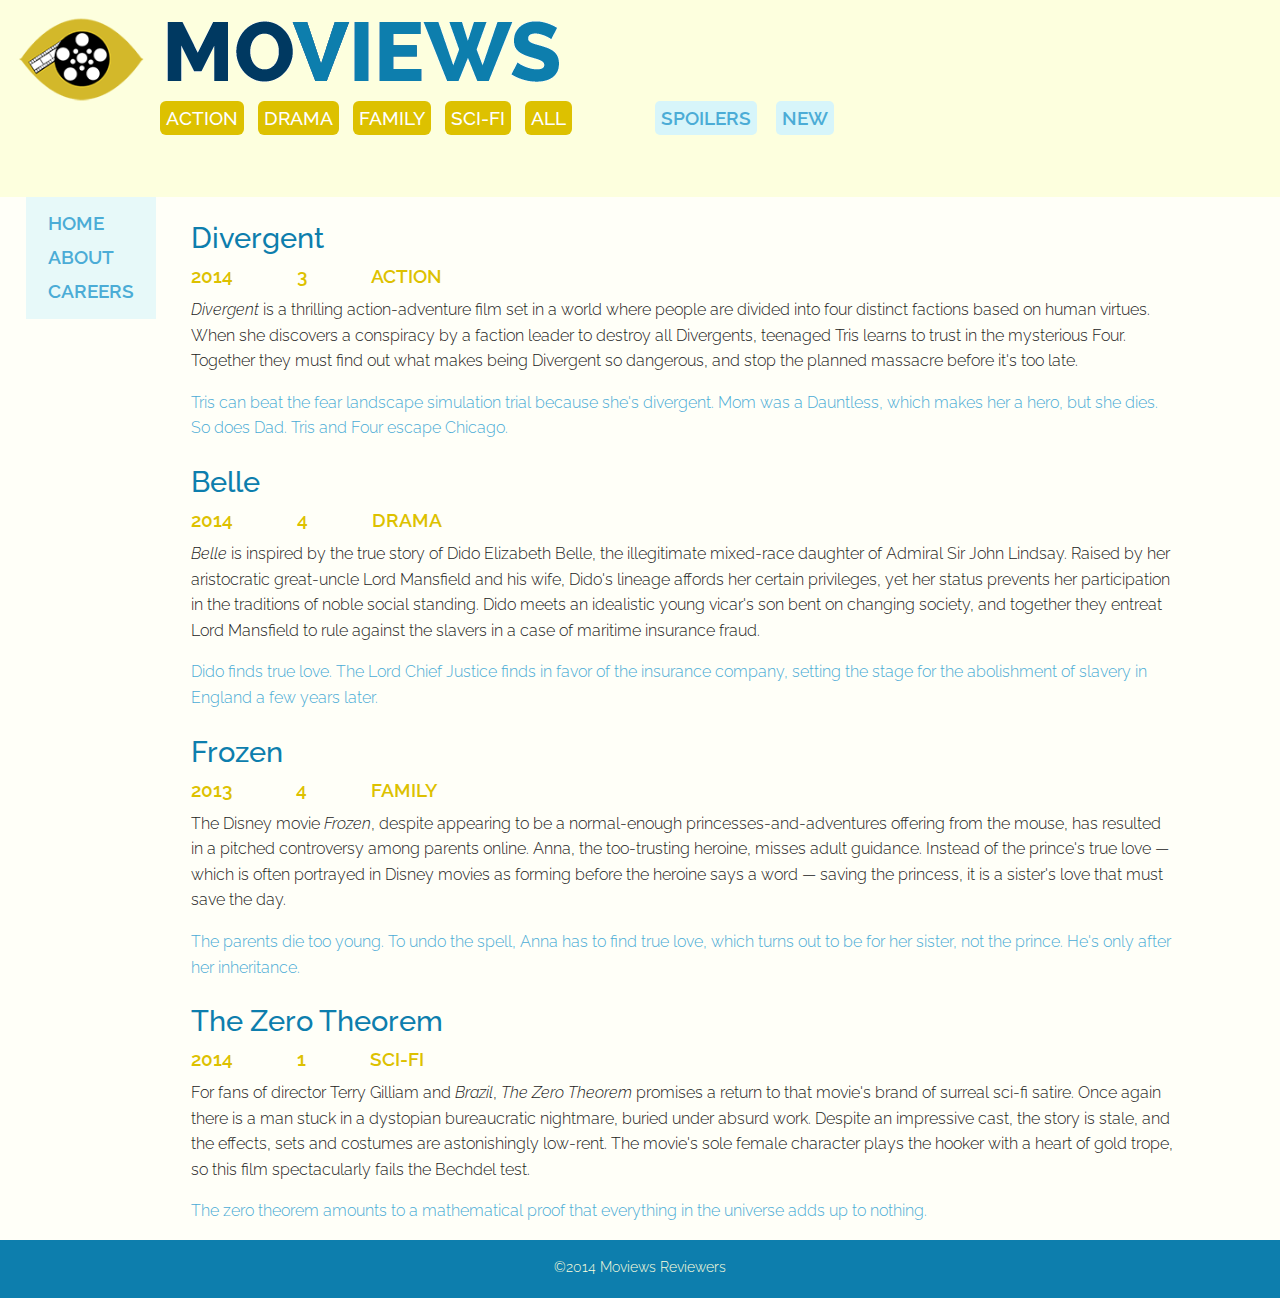
==== commit a345520c: "Changed nav lists to buttons for jQuery" ====
--- a/index.html
+++ b/index.html
@@ -14,17 +14,17 @@
     <div class="main-logo"><a href="index.html"><img src="img/logo_eye.png" alt="logo" /></a>
     </div>
     <div class="title-logo"><img src="img/moviews_title.gif" alt="Moviews" /></div>
-    <ul class="genre-nav">
-      <li>Action</li>
-      <li>Drama</li>
-      <li>Family</li>
-      <li>Sci-Fi</li>
-      <li>All</li>
-    </ul>
-    <ul class="toggle-menu">
-      <li id="spoiler-toggle">Spoilers</li>
-      <li id="newListing-toggle">New</li>
-    </ul>
+    <div class="genre-nav">
+      <button value="action-genre">Action</button>
+      <button value="drama-genre">Drama</button>
+      <button value="family-genre">Family</button>
+      <button value="scifi-genre">Sci-Fi</button>
+      <button>All</button>
+    </div>
+    <div class="toggle-menu">
+      <button id="spoiler-toggle">Spoilers</button></li>
+      <button id="newListing-toggle">New</button></li>
+    </div>
   </header>
     <div class="main-content">
       <nav class="main-nav">
@@ -40,44 +40,44 @@
           <h1 class="movie-title">Divergent</h1>
             <ul class="movie-info">
               <li class="year">2014</li>
-              <li class="rating"></li>
+              <li class="rating">3</li>
               <li class="genre">Action</li>
             </ul>
             <p class="movie-review"><i>Divergent</i> is a thrilling action-adventure film set in a world where people are divided into four distinct factions based on human virtues. When she discovers a conspiracy by a faction leader to destroy all Divergents, teenaged Tris learns to trust in the mysterious Four. Together they must find out what makes being Divergent so dangerous, and stop the planned massacre before it's too late.</p>
-            <p class="spoiler-paragraph">Tris can beat the fear landscape simulation trial because she's divergent. Mom was a Dauntless, which makes her a hero, but she dies. So does Dad. Tris and Four escape Chicago.</p>
+            <p class="spoiler">Tris can beat the fear landscape simulation trial because she's divergent. Mom was a Dauntless, which makes her a hero, but she dies. So does Dad. Tris and Four escape Chicago.</p>
         </div>
 
         <div class="drama-genre">
           <h1 class="movie-title">Belle</h1>
             <ul class="movie-info">
               <li class="year">2014</li>
-              <li class="rating"></li>
+              <li class="rating">4</li>
               <li class="genre">Drama</li>
             </ul>
             <p class="movie-review"><i>Belle</i> is inspired by the true story of Dido Elizabeth Belle, the illegitimate mixed-race daughter of Admiral Sir John Lindsay. Raised by her aristocratic great-uncle Lord Mansfield and his wife, Dido's lineage affords her certain privileges, yet her status prevents her participation in the traditions of noble social standing. Dido meets an idealistic young vicar's son bent on changing society, and together they entreat Lord Mansfield to rule against the slavers in a case of maritime insurance fraud.</p>
-            <p class="spoiler-paragraph">Dido finds true love. The Lord Chief Justice finds in favor of the insurance company, setting the stage for the abolishment of slavery in England a few years later.</p>
+            <p class="spoiler">Dido finds true love. The Lord Chief Justice finds in favor of the insurance company, setting the stage for the abolishment of slavery in England a few years later.</p>
         </div>
 
         <div class="family-genre">
           <h1 class="movie-title">Frozen</h1>
             <ul class="movie-info">
               <li class="year">2013</li>
-              <li class="rating"></li>
+              <li class="rating">4</li>
               <li class="genre">Family</li>
             </ul>
             <p class="movie-review">The Disney movie <i>Frozen</i>, despite appearing to be a normal-enough princesses-and-adventures offering from the mouse, has resulted in a pitched controversy among parents online. Anna, the too-trusting heroine, misses adult guidance. Instead of the prince's true love &mdash; which is often portrayed in Disney movies as forming before the heroine says a word &mdash; saving the princess, it is a sister's love that must save the day.</p>
-            <p class="spoiler-paragraph">The parents die too young. To undo the spell, Anna has to find true love, which turns out to be for her sister, not the prince. He's only after her inheritance.</p>
+            <p class="spoiler">The parents die too young. To undo the spell, Anna has to find true love, which turns out to be for her sister, not the prince. He's only after her inheritance.</p>
         </div>
 
         <div class="scifi-genre">
           <h1 class="movie-title">The Zero Theorem</h1>
             <ul class="movie-info">
               <li class="year">2014</li>
-              <li class="rating"></li>
+              <li class="rating">1</li>
               <li class="genre">Sci-Fi</li>
             </ul>
             <p class="movie-review">For fans of director Terry Gilliam and <i>Brazil</i>, <i>The Zero Theorem</i> promises a return to that movie's brand of surreal sci-fi satire. Once again there is a man stuck in a dystopian bureaucratic nightmare, buried under absurd work. Despite an impressive cast, the story is stale, and the effects, sets and costumes are astonishingly low-rent. The movie's sole female character plays the hooker with a heart of gold trope, so this film spectacularly fails the Bechdel test.</p>
-            <p class="spoiler-paragraph">The zero theorem amounts to a mathematical proof that everything in the universe adds up to nothing.</p>
+            <p class="spoiler">The zero theorem amounts to a mathematical proof that everything in the universe adds up to nothing.</p>
         </div>
       </section>
     </div>
--- a/css/style.css
+++ b/css/style.css
@@ -38,6 +38,11 @@
   background-color: rgba(253,255,222,.2);
 }
 
+.main-content {
+    width: 96%;
+    margin: 0 auto;
+  }
+
 .movie-title {
   font-family: Raleway;
   font-weight: 500;
@@ -57,7 +62,7 @@
 ================================ */
 
 .main-header {
-  background-color: rgba(253,255,222,.5);
+  background-color: rgb(253,255,222);
   padding: 15px 15px 10px 15px;
   overflow: hidden;
 }
@@ -92,6 +97,9 @@
   background-color: #0D7EAD;
   clear: both;
 }
+.spoiler {
+  color: #4BACD6;
+}
 
 footer p {
   color: #FDFFDE;
@@ -105,18 +113,18 @@
   display: block;
 }
   
-.genre-nav li {
+.genre-nav button {
+  border: none;
   font-size: 1.2em;
   font-weight: 500;
   text-transform: uppercase;
   color: white;
-  text-decoration: none;
-  text-align: center;
   background-color: #DDC100;
-  padding: 7px 10px;
+  padding: 6px;
   border-radius: 6px;
-  cursor: pointer;
   margin-top: 10px;
+  margin-right: 10px;
+  width: 100%;
 }
 /* selected state */
 .genre-nav li:hover {
@@ -147,6 +155,7 @@
 
 .main-nav a:hover {
   color: #0D7EAD;
+  font-weight: 700;
 }
 
 .main-nav a:active {
@@ -154,19 +163,21 @@
   font-weight: 700;
 }
 
-/* toggle ul styles */
-.toggle-menu {
-  display: block;
-}
-.toggle-menu li {
+.toggle-menu button {
+  border: none;
+  background-color: rgb(215,245,250);
   margin-right: 15px;
   display: inline;
   font-size: 1.2em;
   font-weight: 600;
   text-transform: uppercase;
-  color: #DDC100;
-  line-height: 2em;
-  cursor: pointer;
+  color: #4BACD6;
+  padding: 6px;
+  border-radius: 5px;
+} 
+.toggle-menu button:hover {
+  color: #0D7EAD;
+  font-weight: 700;
 }
 
 /* Info - date, rating and genre
@@ -211,22 +222,19 @@
     height: 72px;
     margin-left: 15px;
   }
-  /* main nav needs different layout */
+
+  .genre-nav button {
+    width: initial;
+  }
+  /* main nav needs different layout for narrow width */
   .main-nav {
 
   }
-  .main-content {
-    width: 96%;
-    margin: 0 auto;
-  }
+  
 }
 
 @media (min-width: 669px) {
-  .main-content {
-    max-width: 1000px;
-    width: initial;
-    margin: initial;
-  }
+
   .title-logo,
   .genre-nav,
   .toggle-menu {
@@ -252,21 +260,22 @@
   }
   .toggle-menu {
     display: inline-block;
-    left: 160px;
-    top: -10px;
+    left: 150px;
+    top: -5px;
     margin: 0;
+  }
+
+}
+
+@media (min-width: 861px) {
+
+  .toggle-menu {
+    left: 640px;
+    top: -52px;
   }
   #movie-list {
     max-width: 80%;
     float: left;
     margin-left: 35px;
   }
-
-}
-
-@media (min-width: 861px) {
-  .toggle-menu {
-    left: 660px;
-    top: -52px;
-  }
 }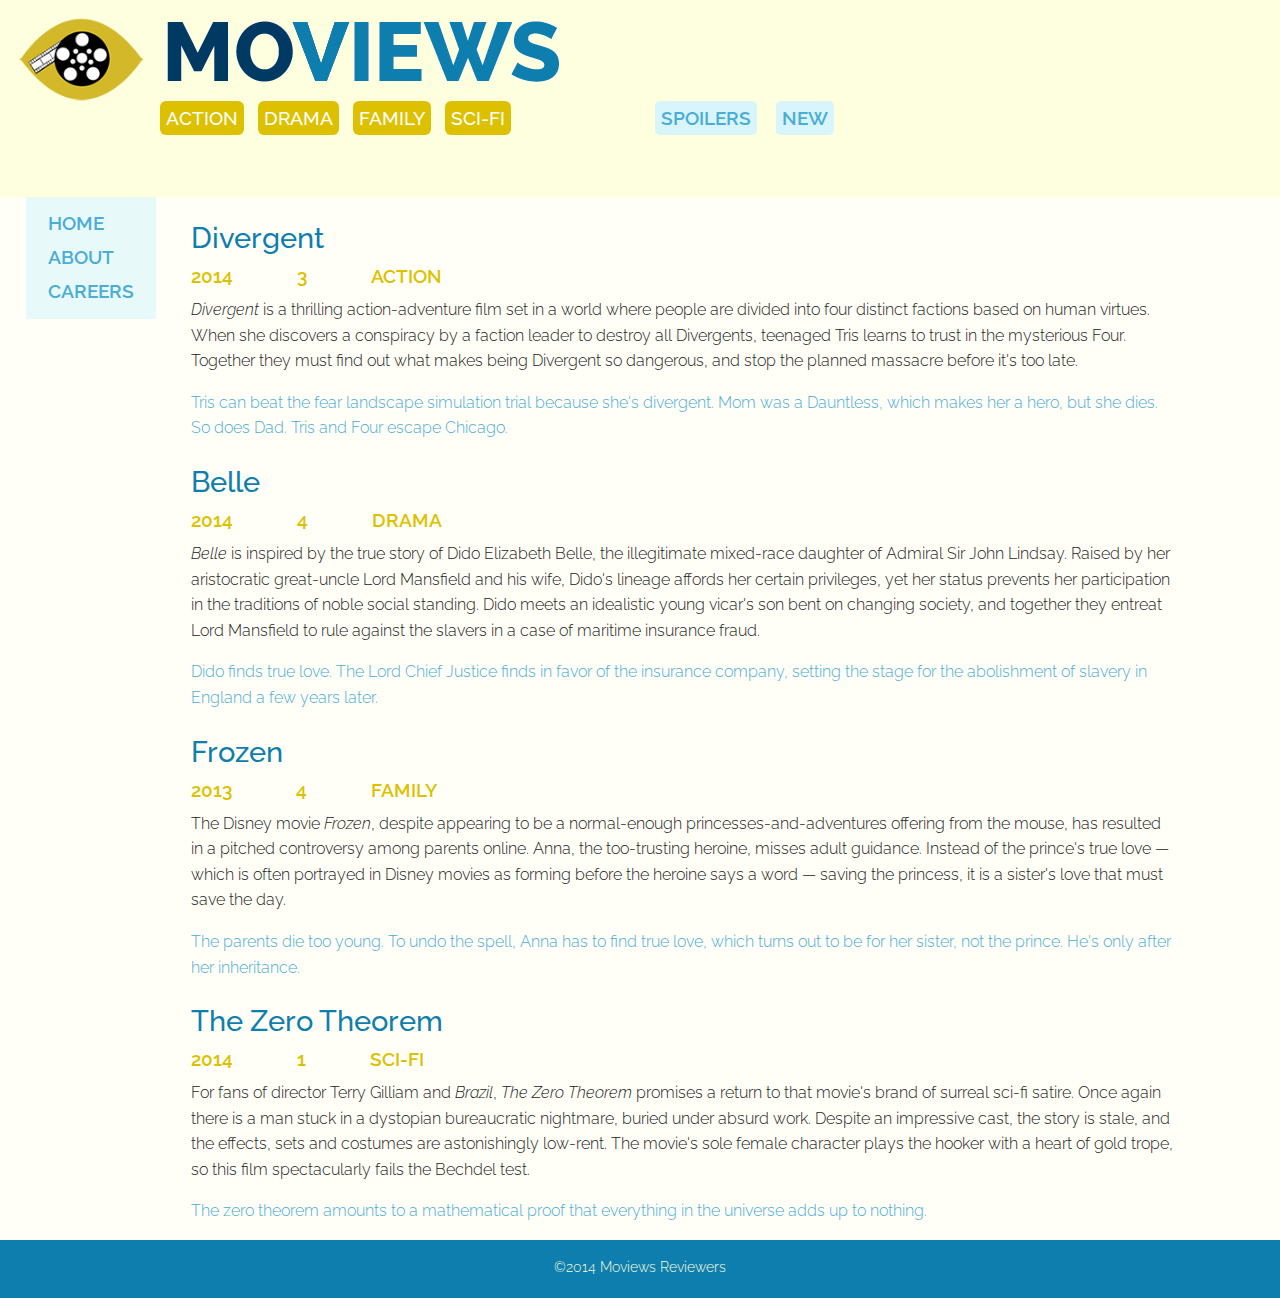
==== commit c7ac95c2: "Main nav edits" ====
--- a/index.html
+++ b/index.html
@@ -8,7 +8,7 @@
   <link rel="stylesheet" href="css/style.css">
   <link href='http://fonts.googleapis.com/css?family=Raleway:400,200,300,100,500,600,700' rel='stylesheet' type='text/css'>
 </head>
-<body>
+<body id="home">
   <div class="main-wrapper">
   <header class="main-header">
     <div class="main-logo"><a href="index.html"><img src="img/logo_eye.png" alt="logo" /></a>
@@ -19,7 +19,7 @@
       <button value="drama-genre">Drama</button>
       <button value="family-genre">Family</button>
       <button value="scifi-genre">Sci-Fi</button>
-      <button>All</button>
+      <!-- <button value="all-genre">All</button> -->
     </div>
     <div class="toggle-menu">
       <button id="spoiler-toggle">Spoilers</button></li>
@@ -29,9 +29,9 @@
     <div class="main-content">
       <nav class="main-nav">
         <ul>
-          <li><a href="index.html">Home</a></li>
-          <li><a href="about.html">About</a></li>
-          <li><a href="careers.html">Careers</a></li>
+          <li><a class="home" href="index.html">Home</a></li>
+          <li><a class="about" href="about.html">About</a></li>
+          <li><a class="careers" href="careers.html">Careers</a></li>
         </ul>
       </nav>
       <div id="newMovieForm"><!-- form --></div>
@@ -81,11 +81,12 @@
         </div>
       </section>
     </div>
-    <footer class="main-footer">
-      <p>&copy;2014 Moviews Reviewers</p>
-    </footer>
+  <footer class="main-footer">
+    <p>&copy;2014 Moviews Reviewers</p>
+  </footer>
   </div>
-  <script src="//code.jquery.com/jquery-1.11.0.min.js"></script>
+  <!-- Can use download for local testing <script src="js/jquery-1.11.1.min.js"></script> -->
+  <script src="//code.jquery.com/jquery-1.11.1.min.js"></script>
   <script src="js/app.js" type="text/javascript" charset="utf-8"></script>
 </body>
 </html>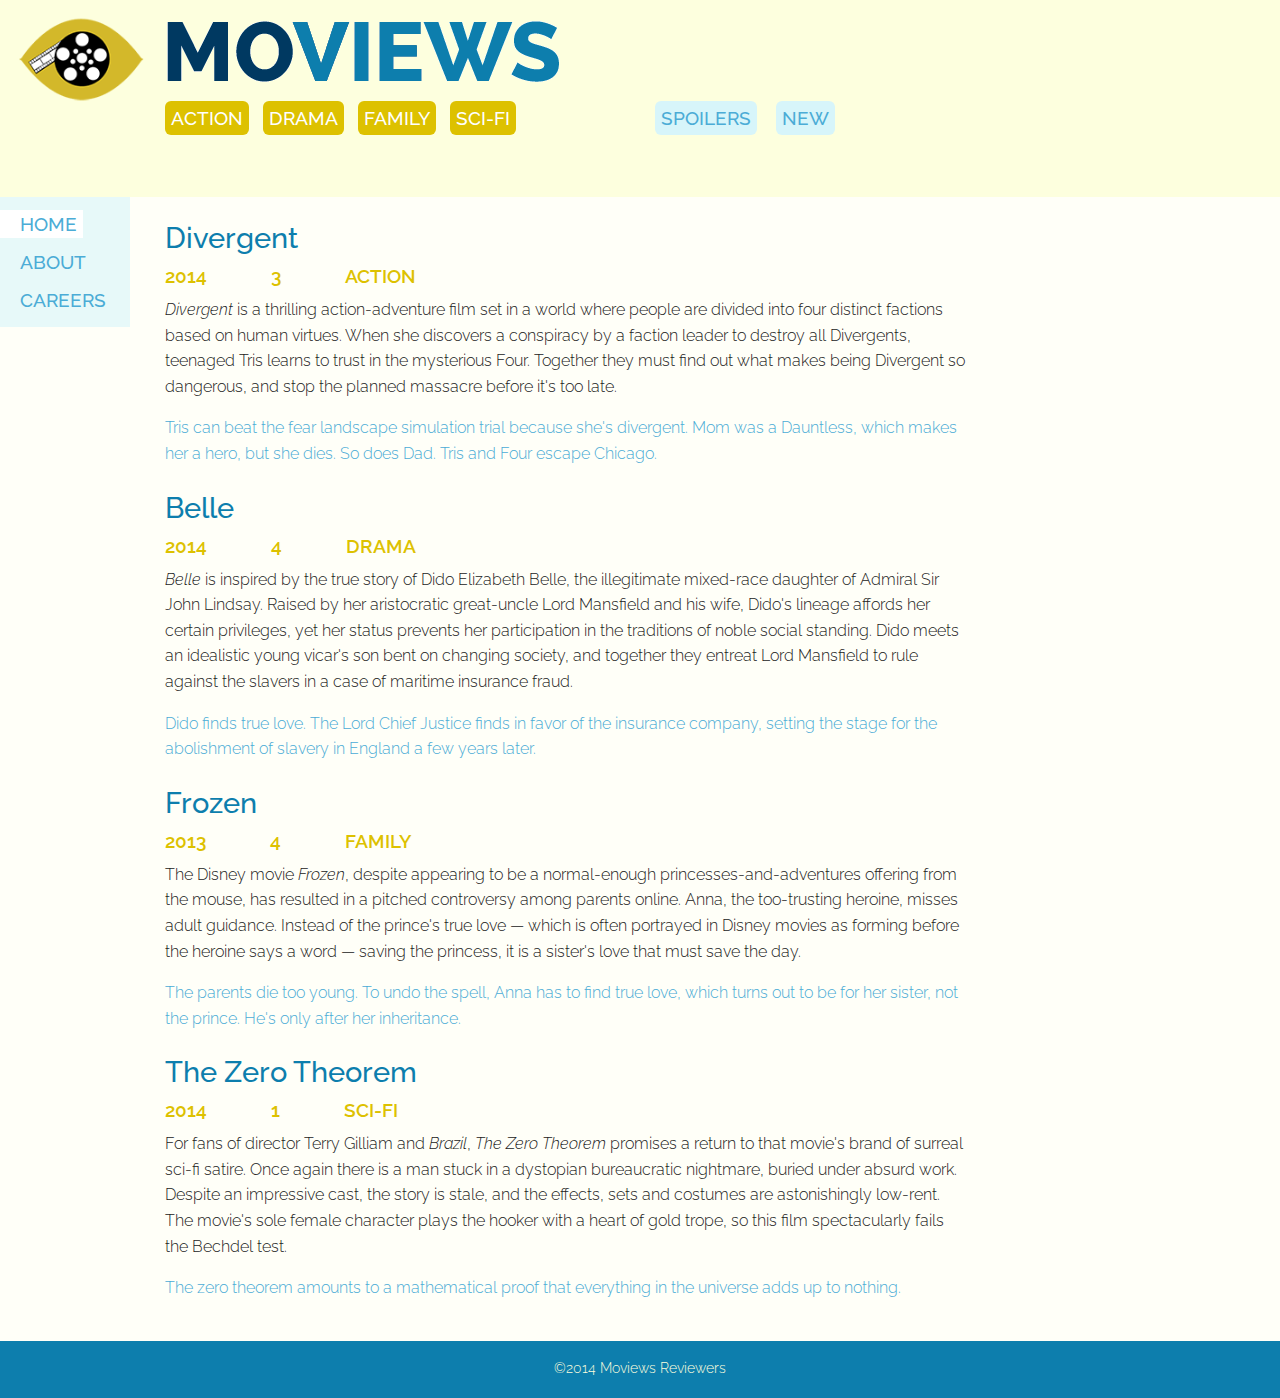
==== commit 07a08774: "Spoiler button working." ====
--- a/index.html
+++ b/index.html
@@ -22,8 +22,8 @@
       <!-- <button value="all-genre">All</button> -->
     </div>
     <div class="toggle-menu">
-      <button id="spoiler-toggle">Spoilers</button></li>
-      <button id="newListing-toggle">New</button></li>
+      <button value="spoiler">Spoilers</button></li>
+      <button value="newListing">New</button></li>
     </div>
   </header>
     <div class="main-content">
@@ -35,7 +35,7 @@
         </ul>
       </nav>
       <div id="newMovieForm"><!-- form --></div>
-      <section id="movie-list">
+      <section class="movie-list">
         <div class="action-genre">
           <h1 class="movie-title">Divergent</h1>
             <ul class="movie-info">
@@ -85,8 +85,8 @@
     <p>&copy;2014 Moviews Reviewers</p>
   </footer>
   </div>
-  <!-- Can use download for local testing <script src="js/jquery-1.11.1.min.js"></script> -->
-  <script src="//code.jquery.com/jquery-1.11.1.min.js"></script>
+  <script src="js/jquery-1.11.1.min.js"></script>
+  <!-- <script src="//code.jquery.com/jquery-1.11.1.min.js"></script> -->
   <script src="js/app.js" type="text/javascript" charset="utf-8"></script>
 </body>
 </html>--- a/css/style.css
+++ b/css/style.css
@@ -40,16 +40,31 @@
 
 .main-content {
     width: 96%;
-    margin: 0 auto;
-  }
-
+    height: 100%;
+    margin: 0 auto 0 0;
+    max-width: 1000px;
+  }
+
+h1,
 .movie-title {
-  font-family: Raleway;
+  font-family: Raleway, sans-serif;
   font-weight: 500;
   font-size: 1.8em;
   color: #0D7EAD;
   margin-top: 24px;
   margin-bottom: 10px;
+}
+
+h2 {
+  font-family: Raleway, sans-serif;
+  font-weight: 500;
+  font-size: 1.4em;
+  color: #4BACD6;
+  margin-top: 36px;
+}
+
+h1 + h2 {
+  margin-top: 60px;
 }
 
 p {
@@ -109,6 +124,12 @@
 ================================ */
 
 /* genre navigation */
+
+/* turn off the glow around acive buttons */
+button {
+  outline: none;
+} 
+/* genre selection buttons */
 .genre-nav {
   display: block;
 }
@@ -126,31 +147,42 @@
   margin-right: 10px;
   width: 100%;
 }
-/* selected state */
-.genre-nav li:hover {
+
+.genre-nav button:active {
   background-color: #4BACD6;
 }
 
-/* page navigation */
+/* main page navigation links */
+
+#home .home, 
+#about .about, 
+#careers .careers {
+  background-color: #FFF;
+}
+#home nav .home > a,
+#about nav .about > a,
+#careers nav .careers > a {
+  pointer-events: none;
+  cursor: default;
+}
 
 .main-nav {
   width: 130px;
-  padding: 10px;
   background-color: rgba(215,245,250,.6);
   float: left;
 }
 
 .main-nav li {
-  line-height: 2em;
+  margin: 1em 0 1em 0;
 }
 
 .main-nav a {
   font-size: 1.2em;
-  font-weight: 600;
+  font-weight: 500;
   color: #4BACD6;
   text-transform: uppercase;
   text-decoration: none;
-  padding: 12px;
+  padding: 3px 6px 3px 20px;
 }
 
 .main-nav a:hover {
@@ -169,15 +201,21 @@
   margin-right: 15px;
   display: inline;
   font-size: 1.2em;
-  font-weight: 600;
+  font-weight: 500;
   text-transform: uppercase;
   color: #4BACD6;
   padding: 6px;
-  border-radius: 5px;
+  border-radius: 6px;
 } 
-.toggle-menu button:hover {
-  color: #0D7EAD;
-  font-weight: 700;
+
+.toggle-menu button:active {
+  background-color: #4BACD6;
+  color: #FFF;
+  font-weight: 600;
+}
+
+.selected {
+  background-color: #4BACD6;
 }
 
 /* Info - date, rating and genre
@@ -249,7 +287,7 @@
     top: -18px;
   }
   .genre-nav {
-    left: 145px;
+    left: 150px;
     top: -18px;
     margin-top: 0;
   }
@@ -273,9 +311,11 @@
     left: 640px;
     top: -52px;
   }
-  #movie-list {
+
+  section {
     max-width: 80%;
     float: left;
     margin-left: 35px;
+    margin-bottom: 24px;
   }
 }